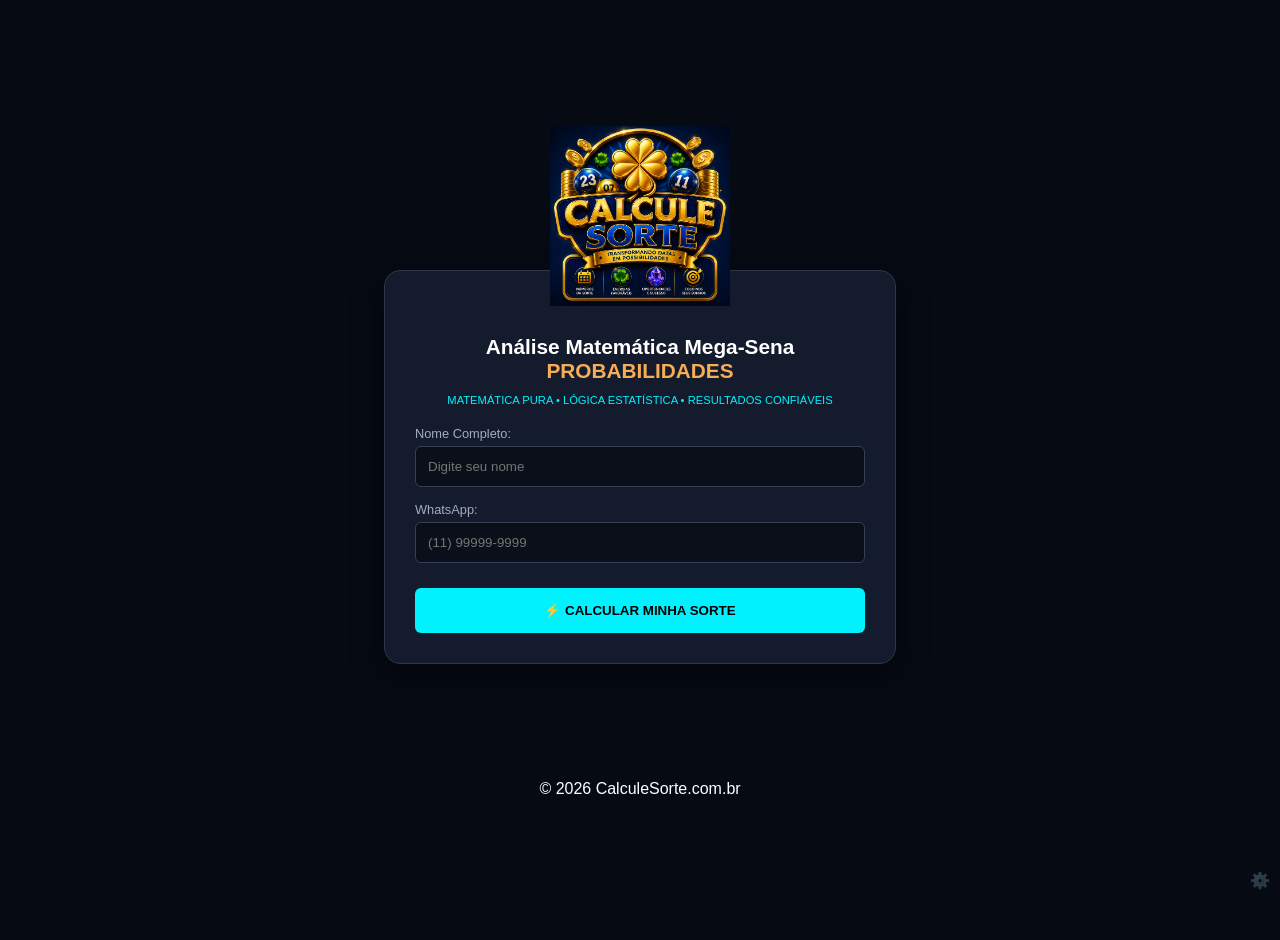
==== index.html @ b02f35f7 "Fix HTML formatting and ensure proper structure" ====
<!DOCTYPE html>
<html lang="pt-BR">
<head>
    <meta charset="UTF-8">
    <meta name="viewport" content="width=device-width, initial-scale=1.0">
    <title>Calcule Sorte - Análise Matemática</title>
    <link rel="stylesheet" href="style.css">
</head>
<body>

    <div class="logo-outer">
        <img src="logo.png" alt="Calcule Sorte" class="logo-highlight">
    </div>

    <div class="main-panel">
        <header class="main-header">
            <h1 class="main-title">Análise Matemática Mega-Sena <span class="highlight">PROBABILIDADES</span></h1>
            <p class="authority-text">Matemática Pura • Lógica Estatística • Resultados Confiáveis</p>
        </header>

        <main>
            <form id="calc-form">
                <div class="input-group">
                    <label for="user-name">Nome Completo:</label>
                    <input type="text" id="user-name" required placeholder="Digite seu nome">
                </div>
                <div class="input-group">
                    <label for="user-phone">WhatsApp:</label>
                    <input type="tel" id="user-phone" required placeholder="(11) 99999-9999">
                </div>
                <button type="submit" class="btn-glow">⚡ CALCULAR MINHA SORTE</button>
            </form>
        </main>
    </div>

    <div class="banner-container footer-banner">
        <a id="banner-link-bottom" href="#" target="_blank">
            <img id="banner-img-bottom" src="" alt="">
        </a>
    </div>

    <footer class="site-footer">
        <p class="footer-copy">© 2026 CalculeSorte.com.br</p>
        <a href="#" id="link-admin-footer" class="admin-stealth-link">⚙️</a>
    </footer>

    <script src="script.js"></script>
</body>
</html>
---- style.css ----
:root {
    --bg-color: #060a13;
    --panel-bg: #141b2d;
    --gold: #f6ad55;
    --blue: #00f2fe;
}

body {
    /* Agora a imagem deve carregar corretamente */
    background-color: var(--bg-color);
    background-image: linear-gradient(rgba(6, 10, 19, 0.8), rgba(6, 10, 19, 0.8)), url('image_cb51ae.jpg');
    background-size: cover;
    background-position: center;
    background-repeat: no-repeat;
    background-attachment: fixed;
    color: white;
    font-family: 'Segoe UI', sans-serif;
    display: flex;
    flex-direction: column;
    align-items: center;
    justify-content: center; /* Centraliza verticalmente */
    min-height: 100vh;
    margin: 0;
    padding: 20px;
}

.logo-outer { margin-bottom: -40px; z-index: 10; text-align: center; }
.logo-highlight { width: 180px; }

.main-panel {
    width: 100%;
    max-width: 450px;
    background: var(--panel-bg);
    padding: 50px 30px 30px 30px;
    border-radius: 16px;
    border: 1px solid #2d3748;
    box-shadow: 0 10px 30px rgba(0,0,0,0.5);
}

.main-title { font-size: 1.3rem; text-align: center; margin-bottom: 5px; color: white; }
.highlight { color: var(--gold); display: block; }
.authority-text { font-size: 0.7rem; color: var(--blue); text-align: center; text-transform: uppercase; margin-bottom: 20px; }

.input-group { margin-bottom: 15px; }
label { display: block; margin-bottom: 5px; font-size: 0.8rem; color: #a0aec0; }
input { width: 100%; background: #0b0f19; border: 1px solid #334155; padding: 12px; border-radius: 6px; color: white; box-sizing: border-box; }
.btn-glow { width: 100%; padding: 15px; border: none; background: var(--blue); color: #000; font-weight: bold; border-radius: 6px; cursor: pointer; margin-top: 10px; }

.footer-banner { margin-top: 20px; width: 100%; max-width: 450px; height: 80px; }
.admin-stealth-link { position: fixed; bottom: 10px; right: 10px; opacity: 0.3; color: white; text-decoration: none; }
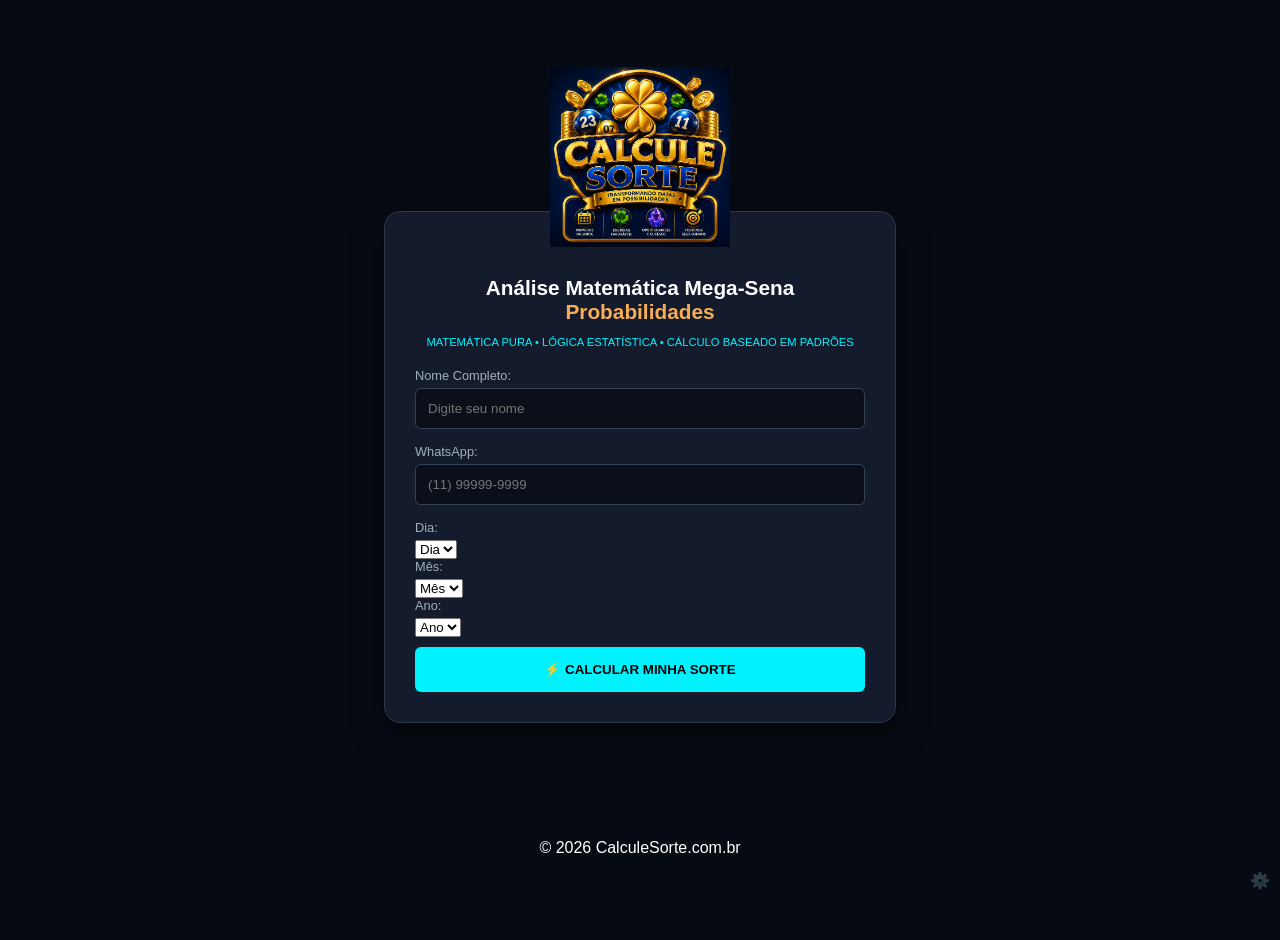
==== commit b9ba32a4: "Update form to include birth date fields Restored and added fields for birth date selection in the f" ====
--- a/index.html
+++ b/index.html
@@ -14,8 +14,8 @@
 
     <div class="main-panel">
         <header class="main-header">
-            <h1 class="main-title">Análise Matemática Mega-Sena <span class="highlight">PROBABILIDADES</span></h1>
-            <p class="authority-text">Matemática Pura • Lógica Estatística • Resultados Confiáveis</p>
+            <h1 class="main-title">Análise Matemática Mega-Sena <span class="highlight">Probabilidades</span></h1>
+            <p class="authority-text">Matemática Pura • Lógica Estatística • Cálculo Baseado em Padrões</p>
         </header>
 
         <main>
@@ -27,6 +27,12 @@
                 <div class="input-group">
                     <label for="user-phone">WhatsApp:</label>
                     <input type="tel" id="user-phone" required placeholder="(11) 99999-9999">
+                </div>
+                <!-- Campos restaurados -->
+                <div class="input-group-row">
+                    <div><label>Dia:</label><select id="birth-day" required><option value="">Dia</option></select></div>
+                    <div><label>Mês:</label><select id="birth-month" required><option value="">Mês</option></select></div>
+                    <div><label>Ano:</label><select id="birth-year" required><option value="">Ano</option></select></div>
                 </div>
                 <button type="submit" class="btn-glow">⚡ CALCULAR MINHA SORTE</button>
             </form>
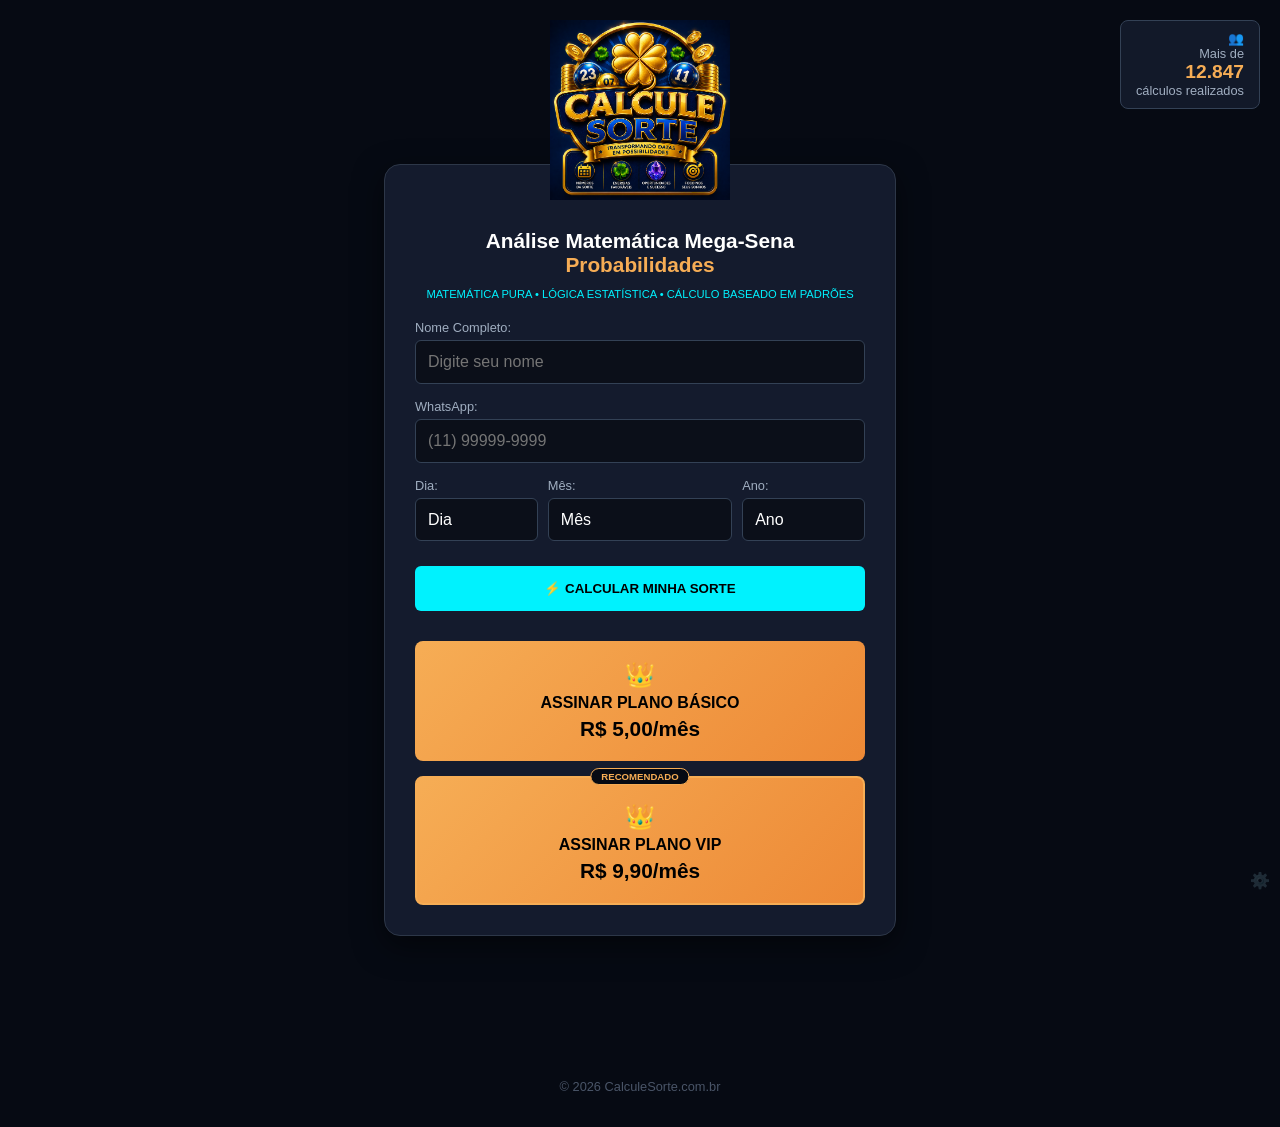
==== commit e0afe42c: "Enhance index.html with social proof and plans Added social proof counter and subscription plans sec" ====
--- a/index.html
+++ b/index.html
@@ -7,6 +7,13 @@
     <link rel="stylesheet" href="style.css">
 </head>
 <body>
+
+    <div class="social-proof-counter">
+        <span class="icon-users">👥</span>
+        <span class="count-text">Mais de</span>
+        <span class="count-number highlight">12.847</span>
+        <span class="count-text">cálculos realizados</span>
+    </div>
 
     <div class="logo-outer">
         <img src="logo.png" alt="Calcule Sorte" class="logo-highlight">
@@ -28,14 +35,26 @@
                     <label for="user-phone">WhatsApp:</label>
                     <input type="tel" id="user-phone" required placeholder="(11) 99999-9999">
                 </div>
-                <!-- Campos restaurados -->
                 <div class="input-group-row">
                     <div><label>Dia:</label><select id="birth-day" required><option value="">Dia</option></select></div>
                     <div><label>Mês:</label><select id="birth-month" required><option value="">Mês</option></select></div>
                     <div><label>Ano:</label><select id="birth-year" required><option value="">Ano</option></select></div>
                 </div>
-                <button type="submit" class="btn-glow">⚡ CALCULAR MINHA SORTE</button>
+                <button type="submit" class="btn-glow-blue">⚡ CALCULAR MINHA SORTE</button>
             </form>
+
+            <div class="plans-container">
+                <a href="#" class="btn-plan-gold">
+                    <span class="icon-crown">👑</span>
+                    <span class="plan-title">ASSINAR PLANO BÁSICO</span>
+                    <span class="plan-price">R$ 5,00/mês</span>
+                </a>
+                <a href="#" class="btn-plan-gold featured">
+                    <span class="icon-crown">👑</span>
+                    <span class="plan-title">ASSINAR PLANO VIP</span>
+                    <span class="plan-price">R$ 9,90/mês</span>
+                </a>
+            </div>
         </main>
     </div>
 
--- a/style.css
+++ b/style.css
@@ -2,28 +2,49 @@
     --bg-color: #060a13;
     --panel-bg: #141b2d;
     --gold: #f6ad55;
+    --gold-gradient: linear-gradient(135deg, #f6ad55 0%, #ed8936 100%);
     --blue: #00f2fe;
+    --text-color: #ffffff;
 }
 
 body {
-    /* Agora a imagem deve carregar corretamente */
     background-color: var(--bg-color);
-    background-image: linear-gradient(rgba(6, 10, 19, 0.8), rgba(6, 10, 19, 0.8)), url('image_cb51ae.jpg');
+    background-image: linear-gradient(rgba(6, 10, 19, 0.9), rgba(6, 10, 19, 0.9)), url('image_cb51ae.jpg');
     background-size: cover;
     background-position: center;
     background-repeat: no-repeat;
     background-attachment: fixed;
-    color: white;
+    color: var(--text-color);
     font-family: 'Segoe UI', sans-serif;
     display: flex;
     flex-direction: column;
     align-items: center;
-    justify-content: center; /* Centraliza verticalmente */
+    justify-content: center;
     min-height: 100vh;
     margin: 0;
     padding: 20px;
+    box-sizing: border-box;
 }
 
+/* Contador de Prova Social (Canto Superior Direito) */
+.social-proof-counter {
+    position: fixed;
+    top: 20px;
+    right: 20px;
+    background: rgba(20, 27, 45, 0.9);
+    border: 1px solid #334155;
+    padding: 10px 15px;
+    border-radius: 8px;
+    display: flex;
+    flex-direction: column;
+    align-items: flex-end;
+    font-size: 0.8rem;
+    color: #a0aec0;
+    z-index: 100;
+}
+.social-proof-counter .count-number { font-size: 1.2rem; font-weight: bold; }
+
+/* Logo "quebrando" a caixa */
 .logo-outer { margin-bottom: -40px; z-index: 10; text-align: center; }
 .logo-highlight { width: 180px; }
 
@@ -37,14 +58,77 @@
     box-shadow: 0 10px 30px rgba(0,0,0,0.5);
 }
 
-.main-title { font-size: 1.3rem; text-align: center; margin-bottom: 5px; color: white; }
-.highlight { color: var(--gold); display: block; }
+.main-title { font-size: 1.3rem; text-align: center; margin-bottom: 5px; }
+.highlight { color: var(--gold); }
 .authority-text { font-size: 0.7rem; color: var(--blue); text-align: center; text-transform: uppercase; margin-bottom: 20px; }
 
+/* Formulário */
 .input-group { margin-bottom: 15px; }
 label { display: block; margin-bottom: 5px; font-size: 0.8rem; color: #a0aec0; }
-input { width: 100%; background: #0b0f19; border: 1px solid #334155; padding: 12px; border-radius: 6px; color: white; box-sizing: border-box; }
-.btn-glow { width: 100%; padding: 15px; border: none; background: var(--blue); color: #000; font-weight: bold; border-radius: 6px; cursor: pointer; margin-top: 10px; }
+input, select { width: 100%; background: #0b0f19; border: 1px solid #334155; padding: 12px; border-radius: 6px; color: white; box-sizing: border-box; font-size: 1rem; }
+select { appearance: none; cursor: pointer; }
 
-.footer-banner { margin-top: 20px; width: 100%; max-width: 450px; height: 80px; }
-.admin-stealth-link { position: fixed; bottom: 10px; right: 10px; opacity: 0.3; color: white; text-decoration: none; }
+/* Grid de Data */
+.input-group-row { display: grid; grid-template-columns: 1fr 1.5fr 1fr; gap: 10px; margin-bottom: 25px; }
+
+/* Botão Calcular */
+.btn-glow-blue { 
+    width: 100%; 
+    padding: 15px; 
+    border: none; 
+    background: var(--blue); 
+    color: #000; 
+    font-weight: bold; 
+    border-radius: 6px; 
+    cursor: pointer; 
+    transition: 0.3s; 
+}
+.btn-glow-blue:hover { box-shadow: 0 0 15px rgba(0, 242, 254, 0.5); transform: translateY(-1px); }
+
+/* Seção de Planos (Botões Gold) */
+.plans-container { display: grid; grid-template-columns: 1fr; gap: 15px; margin-top: 30px; text-align: center; }
+
+.btn-plan-gold {
+    background: var(--gold-gradient);
+    border: none;
+    color: #000;
+    text-decoration: none;
+    padding: 20px;
+    border-radius: 8px;
+    display: flex;
+    flex-direction: column;
+    align-items: center;
+    font-weight: bold;
+    transition: 0.3s;
+}
+.btn-plan-gold:hover { transform: translateY(-2px); box-shadow: 0 0 15px rgba(246, 173, 85, 0.4); }
+
+/* Destaque para o Plano VIP */
+.btn-plan-gold.featured {
+    border: 2px solid var(--gold);
+    position: relative;
+    padding-top: 25px;
+}
+.btn-plan-gold.featured::before {
+    content: "RECOMENDADO";
+    position: absolute;
+    top: -10px;
+    left: 50%;
+    transform: translateX(-50%);
+    background: var(--bg-color);
+    padding: 2px 10px;
+    font-size: 0.6rem;
+    color: var(--gold);
+    border-radius: 10px;
+    border: 1px solid var(--gold);
+}
+
+.plan-title { font-size: 1rem; margin-top: 5px; }
+.plan-price { font-size: 1.3rem; margin-top: 5px; }
+.icon-crown { font-size: 1.5rem; }
+
+/* Rodapé */
+.footer-banner { margin-top: 30px; width: 100%; max-width: 450px; height: 80px; }
+.site-footer { margin-top: 20px; text-align: center; }
+.footer-copy { font-size: 0.8rem; color: #4a5568; }
+.admin-stealth-link { position: fixed; bottom: 10px; right: 10px; opacity: 0.2; color: white; text-decoration: none; font-size: 1rem; }
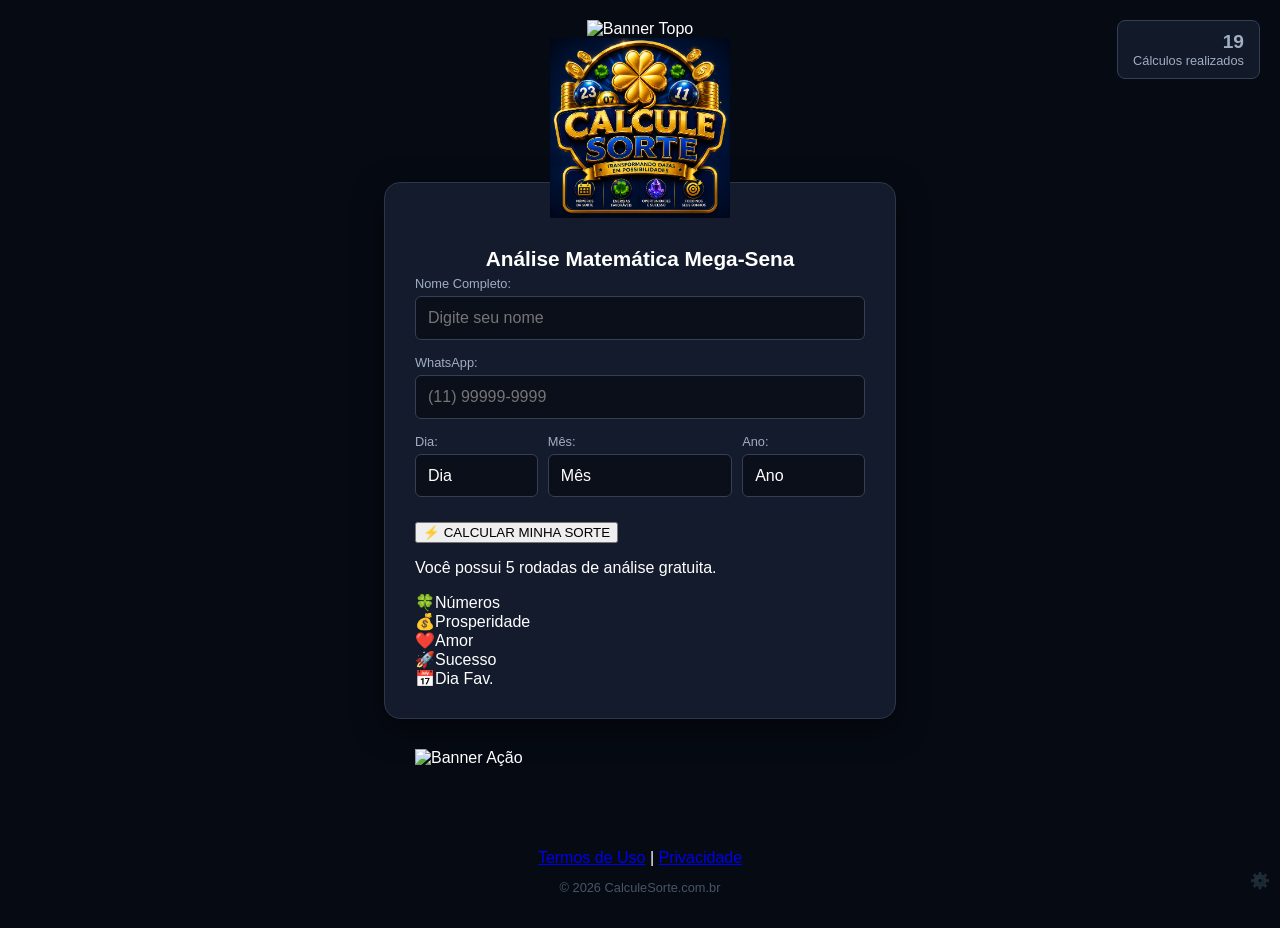
==== commit 423ef83a: "Update index.html with new header and footer elements Added a top banner and updated the social proo" ====
--- a/index.html
+++ b/index.html
@@ -8,31 +8,36 @@
 </head>
 <body>
 
+    <!-- Banner Topo (Marca) -->
+    <header class="top-banner">
+        <img src="banner-topo.jpg" alt="Banner Topo">
+    </header>
+
+    <!-- Contador (Canto Superior Direito) -->
     <div class="social-proof-counter">
-        <span class="icon-users">👥</span>
-        <span class="count-text">Mais de</span>
-        <span class="count-number highlight">12.847</span>
-        <span class="count-text">cálculos realizados</span>
+        <span class="count-number" id="visit-count">19</span>
+        <span class="count-text">Cálculos realizados</span>
     </div>
 
+    <!-- Logo (Com transbordamento) -->
     <div class="logo-outer">
         <img src="logo.png" alt="Calcule Sorte" class="logo-highlight">
     </div>
 
+    <!-- Painel Central -->
     <div class="main-panel">
         <header class="main-header">
-            <h1 class="main-title">Análise Matemática Mega-Sena <span class="highlight">Probabilidades</span></h1>
-            <p class="authority-text">Matemática Pura • Lógica Estatística • Cálculo Baseado em Padrões</p>
+            <h1 class="main-title">Análise Matemática Mega-Sena</h1>
         </header>
 
         <main>
             <form id="calc-form">
                 <div class="input-group">
-                    <label for="user-name">Nome Completo:</label>
+                    <label>Nome Completo:</label>
                     <input type="text" id="user-name" required placeholder="Digite seu nome">
                 </div>
                 <div class="input-group">
-                    <label for="user-phone">WhatsApp:</label>
+                    <label>WhatsApp:</label>
                     <input type="tel" id="user-phone" required placeholder="(11) 99999-9999">
                 </div>
                 <div class="input-group-row">
@@ -40,33 +45,32 @@
                     <div><label>Mês:</label><select id="birth-month" required><option value="">Mês</option></select></div>
                     <div><label>Ano:</label><select id="birth-year" required><option value="">Ano</option></select></div>
                 </div>
-                <button type="submit" class="btn-glow-blue">⚡ CALCULAR MINHA SORTE</button>
+                <button type="submit" class="btn-calculate">⚡ CALCULAR MINHA SORTE</button>
+                <p class="free-notice">Você possui 5 rodadas de análise gratuita.</p>
             </form>
 
-            <div class="plans-container">
-                <a href="#" class="btn-plan-gold">
-                    <span class="icon-crown">👑</span>
-                    <span class="plan-title">ASSINAR PLANO BÁSICO</span>
-                    <span class="plan-price">R$ 5,00/mês</span>
-                </a>
-                <a href="#" class="btn-plan-gold featured">
-                    <span class="icon-crown">👑</span>
-                    <span class="plan-title">ASSINAR PLANO VIP</span>
-                    <span class="plan-price">R$ 9,90/mês</span>
-                </a>
+            <!-- Ícones 0002.png tratados via CSS -->
+            <div class="features-grid">
+                <div class="feature-item"><span class="icon">🍀</span><span>Números</span></div>
+                <div class="feature-item"><span class="icon">💰</span><span>Prosperidade</span></div>
+                <div class="feature-item"><span class="icon">❤️</span><span>Amor</span></div>
+                <div class="feature-item"><span class="icon">🚀</span><span>Sucesso</span></div>
+                <div class="feature-item"><span class="icon">📅</span><span>Dia Fav.</span></div>
             </div>
         </main>
     </div>
 
-    <div class="banner-container footer-banner">
-        <a id="banner-link-bottom" href="#" target="_blank">
-            <img id="banner-img-bottom" src="" alt="">
-        </a>
+    <!-- Banner Rodapé (Ação) -->
+    <div class="footer-banner">
+        <img src="banner-rodape.jpg" alt="Banner Ação">
     </div>
 
     <footer class="site-footer">
+        <div class="footer-links">
+            <a href="#">Termos de Uso</a> | <a href="#">Privacidade</a>
+        </div>
         <p class="footer-copy">© 2026 CalculeSorte.com.br</p>
-        <a href="#" id="link-admin-footer" class="admin-stealth-link">⚙️</a>
+        <a href="admin.html" class="admin-stealth-link">⚙️</a>
     </footer>
 
     <script src="script.js"></script>
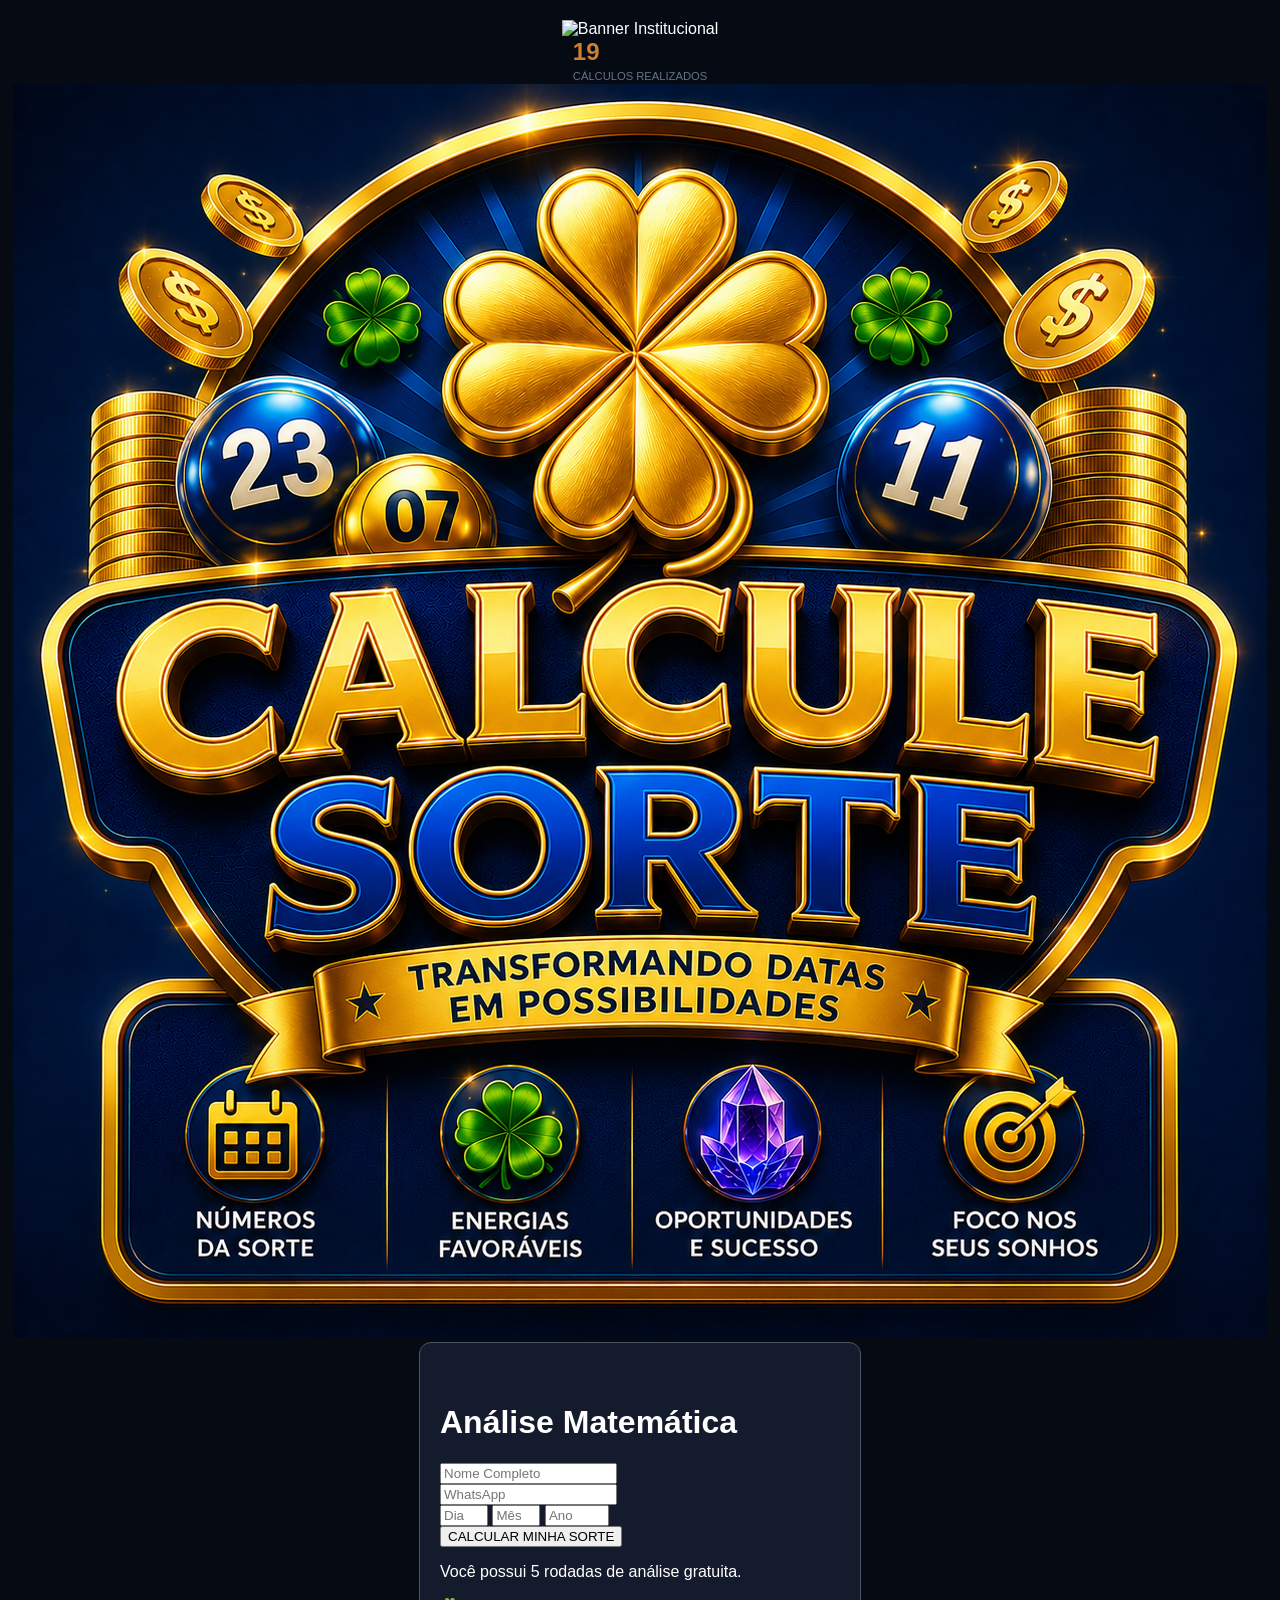
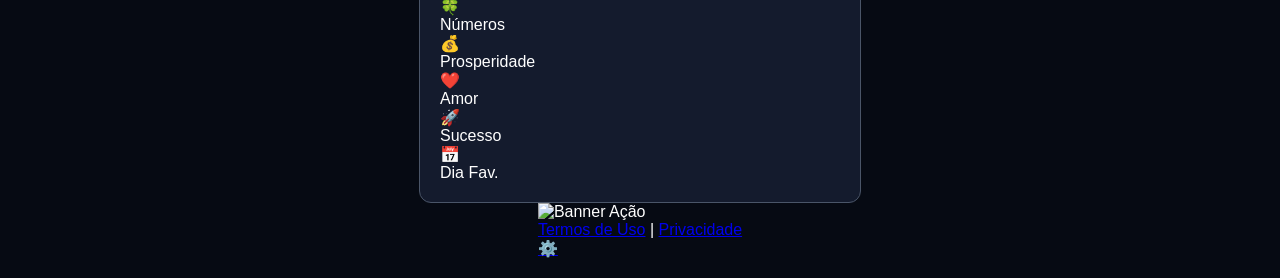
==== commit e49f3487: "Refactor index.html for improved structure and styling Updated HTML structure and class names for co" ====
--- a/index.html
+++ b/index.html
@@ -3,74 +3,51 @@
 <head>
     <meta charset="UTF-8">
     <meta name="viewport" content="width=device-width, initial-scale=1.0">
-    <title>Calcule Sorte - Análise Matemática</title>
+    <title>Calcule Sorte | Análise Matemática</title>
     <link rel="stylesheet" href="style.css">
 </head>
 <body>
 
-    <!-- Banner Topo (Marca) -->
-    <header class="top-banner">
-        <img src="banner-topo.jpg" alt="Banner Topo">
+    <header class="banner-topo">
+        <img src="banner-topo.jpg" alt="Banner Institucional">
     </header>
 
-    <!-- Contador (Canto Superior Direito) -->
-    <div class="social-proof-counter">
-        <span class="count-number" id="visit-count">19</span>
+    <div class="contador-container">
+        <span id="visit-count" class="count-number">19</span>
         <span class="count-text">Cálculos realizados</span>
     </div>
 
-    <!-- Logo (Com transbordamento) -->
-    <div class="logo-outer">
-        <img src="logo.png" alt="Calcule Sorte" class="logo-highlight">
+    <div class="logo-area">
+        <img src="logo.png" alt="Calcule Sorte" class="logo-img">
     </div>
 
-    <!-- Painel Central -->
-    <div class="main-panel">
-        <header class="main-header">
-            <h1 class="main-title">Análise Matemática Mega-Sena</h1>
-        </header>
+    <main class="main-panel">
+        <h1 class="main-title">Análise Matemática</h1>
+        <form id="calc-form">
+            <div class="input-box"><input type="text" id="user-name" placeholder="Nome Completo" required></div>
+            <div class="input-box"><input type="tel" id="user-phone" placeholder="WhatsApp" required></div>
+            <div class="data-row">
+                <input type="number" id="day" placeholder="Dia" min="1" max="31" required>
+                <input type="number" id="month" placeholder="Mês" min="1" max="12" required>
+                <input type="number" id="year" placeholder="Ano" min="1900" max="2026" required>
+            </div>
+            <button type="submit" class="btn-calc">CALCULAR MINHA SORTE</button>
+            <p class="free-text">Você possui 5 rodadas de análise gratuita.</p>
+        </form>
 
-        <main>
-            <form id="calc-form">
-                <div class="input-group">
-                    <label>Nome Completo:</label>
-                    <input type="text" id="user-name" required placeholder="Digite seu nome">
-                </div>
-                <div class="input-group">
-                    <label>WhatsApp:</label>
-                    <input type="tel" id="user-phone" required placeholder="(11) 99999-9999">
-                </div>
-                <div class="input-group-row">
-                    <div><label>Dia:</label><select id="birth-day" required><option value="">Dia</option></select></div>
-                    <div><label>Mês:</label><select id="birth-month" required><option value="">Mês</option></select></div>
-                    <div><label>Ano:</label><select id="birth-year" required><option value="">Ano</option></select></div>
-                </div>
-                <button type="submit" class="btn-calculate">⚡ CALCULAR MINHA SORTE</button>
-                <p class="free-notice">Você possui 5 rodadas de análise gratuita.</p>
-            </form>
+        <div class="icons-grid">
+            <div>🍀<br>Números</div><div>💰<br>Prosperidade</div><div>❤️<br>Amor</div><div>🚀<br>Sucesso</div><div>📅<br>Dia Fav.</div>
+        </div>
+    </main>
 
-            <!-- Ícones 0002.png tratados via CSS -->
-            <div class="features-grid">
-                <div class="feature-item"><span class="icon">🍀</span><span>Números</span></div>
-                <div class="feature-item"><span class="icon">💰</span><span>Prosperidade</span></div>
-                <div class="feature-item"><span class="icon">❤️</span><span>Amor</span></div>
-                <div class="feature-item"><span class="icon">🚀</span><span>Sucesso</span></div>
-                <div class="feature-item"><span class="icon">📅</span><span>Dia Fav.</span></div>
-            </div>
-        </main>
-    </div>
-
-    <!-- Banner Rodapé (Ação) -->
-    <div class="footer-banner">
-        <img src="banner-rodape.jpg" alt="Banner Ação">
-    </div>
-
-    <footer class="site-footer">
+    <footer class="footer-area">
+        <div class="banner-rodape">
+            <img src="banner-rodape.jpg" alt="Banner Ação">
+        </div>
         <div class="footer-links">
             <a href="#">Termos de Uso</a> | <a href="#">Privacidade</a>
         </div>
-        <p class="footer-copy">© 2026 CalculeSorte.com.br</p>
-        <a href="admin.html" class="admin-stealth-link">⚙️</a>
+        <a href="admin.html" class="admin-link">⚙️</a>
     </footer>
 
     <script src="script.js"></script>
--- a/style.css
+++ b/style.css
@@ -1,134 +1,31 @@
 :root {
     --bg-color: #060a13;
-    --panel-bg: #141b2d;
-    --gold: #f6ad55;
-    --gold-gradient: linear-gradient(135deg, #f6ad55 0%, #ed8936 100%);
-    --blue: #00f2fe;
-    --text-color: #ffffff;
+    --mercure: #64748b; /* Cinza-azulado */
+    --bronze: #cd7f32;  /* Bronze quente */
+    --cobre: #b87333;
+    --aco: #4a5568;
+    --white: #ffffff;
 }
 
-body {
-    background-color: var(--bg-color);
-    background-image: linear-gradient(rgba(6, 10, 19, 0.9), rgba(6, 10, 19, 0.9)), url('image_cb51ae.jpg');
-    background-size: cover;
-    background-position: center;
-    background-repeat: no-repeat;
-    background-attachment: fixed;
-    color: var(--text-color);
-    font-family: 'Segoe UI', sans-serif;
-    display: flex;
-    flex-direction: column;
-    align-items: center;
-    justify-content: center;
-    min-height: 100vh;
-    margin: 0;
-    padding: 20px;
-    box-sizing: border-box;
-}
+body { background-color: var(--bg-color); font-family: 'Segoe UI', sans-serif; color: var(--white); margin: 0; padding: 20px; display: flex; flex-direction: column; align-items: center; }
 
-/* Contador de Prova Social (Canto Superior Direito) */
-.social-proof-counter {
-    position: fixed;
-    top: 20px;
-    right: 20px;
-    background: rgba(20, 27, 45, 0.9);
-    border: 1px solid #334155;
-    padding: 10px 15px;
-    border-radius: 8px;
-    display: flex;
-    flex-direction: column;
-    align-items: flex-end;
-    font-size: 0.8rem;
-    color: #a0aec0;
-    z-index: 100;
-}
-.social-proof-counter .count-number { font-size: 1.2rem; font-weight: bold; }
+/* Contador */
+.social-proof-counter { position: fixed; top: 10px; right: 10px; text-align: right; }
+.count-number { color: var(--bronze); font-size: 1.5rem; font-weight: bold; display: block; }
+.count-text { color: var(--mercure); font-size: 0.7rem; text-transform: uppercase; }
 
-/* Logo "quebrando" a caixa */
-.logo-outer { margin-bottom: -40px; z-index: 10; text-align: center; }
-.logo-highlight { width: 180px; }
+/* Logo com transbordamento */
+.logo-outer { margin-bottom: -30px; z-index: 10; }
+.logo-highlight { width: 200px; }
 
-.main-panel {
-    width: 100%;
-    max-width: 450px;
-    background: var(--panel-bg);
-    padding: 50px 30px 30px 30px;
-    border-radius: 16px;
-    border: 1px solid #2d3748;
-    box-shadow: 0 10px 30px rgba(0,0,0,0.5);
-}
+/* Painel e Botão */
+.main-panel { background: #141b2d; width: 100%; max-width: 400px; padding: 40px 20px 20px 20px; border-radius: 12px; border: 1px solid var(--aco); }
+.btn-calculate { width: 100%; padding: 15px; background: var(--cobre); border: none; color: white; font-weight: bold; cursor: pointer; border-radius: 6px; }
+.free-notice { text-align: center; font-size: 0.7rem; color: var(--mercure); margin-top: 10px; }
 
-.main-title { font-size: 1.3rem; text-align: center; margin-bottom: 5px; }
-.highlight { color: var(--gold); }
-.authority-text { font-size: 0.7rem; color: var(--blue); text-align: center; text-transform: uppercase; margin-bottom: 20px; }
+/* Grid de Ícones */
+.features-grid { display: grid; grid-template-columns: repeat(5, 1fr); gap: 5px; margin-top: 20px; text-align: center; font-size: 0.6rem; color: var(--bronze); }
 
-/* Formulário */
-.input-group { margin-bottom: 15px; }
-label { display: block; margin-bottom: 5px; font-size: 0.8rem; color: #a0aec0; }
-input, select { width: 100%; background: #0b0f19; border: 1px solid #334155; padding: 12px; border-radius: 6px; color: white; box-sizing: border-box; font-size: 1rem; }
-select { appearance: none; cursor: pointer; }
-
-/* Grid de Data */
-.input-group-row { display: grid; grid-template-columns: 1fr 1.5fr 1fr; gap: 10px; margin-bottom: 25px; }
-
-/* Botão Calcular */
-.btn-glow-blue { 
-    width: 100%; 
-    padding: 15px; 
-    border: none; 
-    background: var(--blue); 
-    color: #000; 
-    font-weight: bold; 
-    border-radius: 6px; 
-    cursor: pointer; 
-    transition: 0.3s; 
-}
-.btn-glow-blue:hover { box-shadow: 0 0 15px rgba(0, 242, 254, 0.5); transform: translateY(-1px); }
-
-/* Seção de Planos (Botões Gold) */
-.plans-container { display: grid; grid-template-columns: 1fr; gap: 15px; margin-top: 30px; text-align: center; }
-
-.btn-plan-gold {
-    background: var(--gold-gradient);
-    border: none;
-    color: #000;
-    text-decoration: none;
-    padding: 20px;
-    border-radius: 8px;
-    display: flex;
-    flex-direction: column;
-    align-items: center;
-    font-weight: bold;
-    transition: 0.3s;
-}
-.btn-plan-gold:hover { transform: translateY(-2px); box-shadow: 0 0 15px rgba(246, 173, 85, 0.4); }
-
-/* Destaque para o Plano VIP */
-.btn-plan-gold.featured {
-    border: 2px solid var(--gold);
-    position: relative;
-    padding-top: 25px;
-}
-.btn-plan-gold.featured::before {
-    content: "RECOMENDADO";
-    position: absolute;
-    top: -10px;
-    left: 50%;
-    transform: translateX(-50%);
-    background: var(--bg-color);
-    padding: 2px 10px;
-    font-size: 0.6rem;
-    color: var(--gold);
-    border-radius: 10px;
-    border: 1px solid var(--gold);
-}
-
-.plan-title { font-size: 1rem; margin-top: 5px; }
-.plan-price { font-size: 1.3rem; margin-top: 5px; }
-.icon-crown { font-size: 1.5rem; }
-
-/* Rodapé */
-.footer-banner { margin-top: 30px; width: 100%; max-width: 450px; height: 80px; }
-.site-footer { margin-top: 20px; text-align: center; }
-.footer-copy { font-size: 0.8rem; color: #4a5568; }
-.admin-stealth-link { position: fixed; bottom: 10px; right: 10px; opacity: 0.2; color: white; text-decoration: none; font-size: 1rem; }
+/* Banners e Rodapé */
+.top-banner, .footer-banner { width: 100%; max-width: 400px; margin: 10px 0; }
+.admin-stealth-link { position: fixed; bottom: 5px; right: 5px; color: var(--mercure); text-decoration: none; font-size: 0.8rem; }
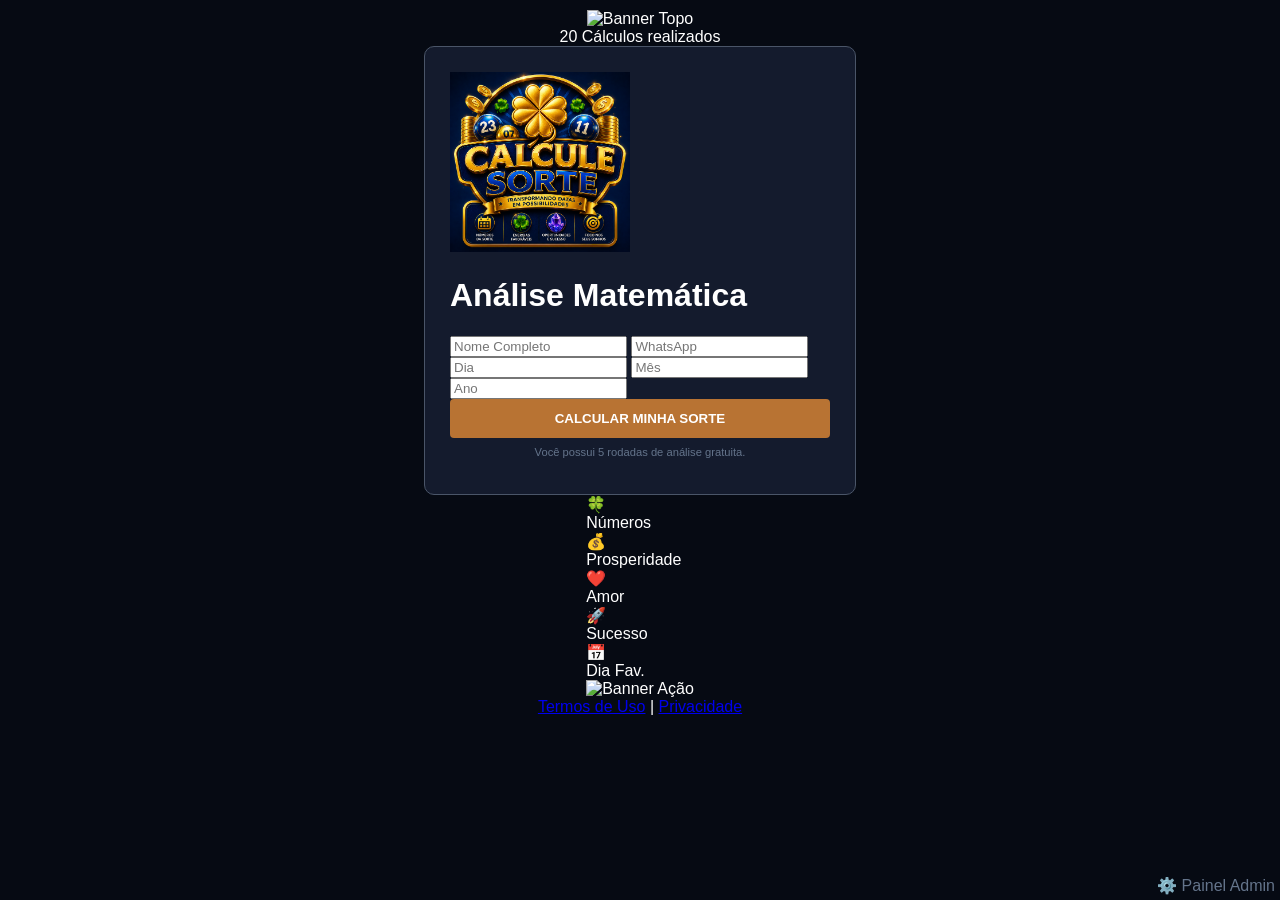
==== commit 43c4a597: "Refactor index.html structure and classes Updated HTML structure and improved element classes for be" ====
--- a/index.html
+++ b/index.html
@@ -8,46 +8,50 @@
 </head>
 <body>
 
+    <!-- Banner Superior -->
     <header class="banner-topo">
-        <img src="banner-topo.jpg" alt="Banner Institucional">
+        <img src="banner-topo.jpg" alt="Banner Topo">
     </header>
 
-    <div class="contador-container">
-        <span id="visit-count" class="count-number">19</span>
-        <span class="count-text">Cálculos realizados</span>
+    <!-- Contador Global -->
+    <div class="contador-global">
+        <span id="visit-count">0</span>
+        <span class="label">Cálculos realizados</span>
     </div>
 
-    <div class="logo-area">
-        <img src="logo.png" alt="Calcule Sorte" class="logo-img">
-    </div>
-
-    <main class="main-panel">
+    <!-- Painel Principal com Logo Inserida -->
+    <div class="main-panel">
+        <div class="logo-box">
+            <img src="logo.png" alt="Calcule Sorte" class="logo-img">
+        </div>
         <h1 class="main-title">Análise Matemática</h1>
+        
         <form id="calc-form">
-            <div class="input-box"><input type="text" id="user-name" placeholder="Nome Completo" required></div>
-            <div class="input-box"><input type="tel" id="user-phone" placeholder="WhatsApp" required></div>
-            <div class="data-row">
-                <input type="number" id="day" placeholder="Dia" min="1" max="31" required>
-                <input type="number" id="month" placeholder="Mês" min="1" max="12" required>
-                <input type="number" id="year" placeholder="Ano" min="1900" max="2026" required>
+            <input type="text" id="user-name" placeholder="Nome Completo" required>
+            <input type="tel" id="user-phone" placeholder="WhatsApp" required>
+            <div class="data-group">
+                <input type="number" id="day" placeholder="Dia" required>
+                <input type="number" id="month" placeholder="Mês" required>
+                <input type="number" id="year" placeholder="Ano" required>
             </div>
             <button type="submit" class="btn-calc">CALCULAR MINHA SORTE</button>
             <p class="free-text">Você possui 5 rodadas de análise gratuita.</p>
         </form>
+    </div>
 
-        <div class="icons-grid">
+    <!-- Área de Ícones e Banner de Ação (Acompanham a página) -->
+    <div class="footer-section">
+        <div class="icons-row">
             <div>🍀<br>Números</div><div>💰<br>Prosperidade</div><div>❤️<br>Amor</div><div>🚀<br>Sucesso</div><div>📅<br>Dia Fav.</div>
         </div>
-    </main>
-
-    <footer class="footer-area">
         <div class="banner-rodape">
             <img src="banner-rodape.jpg" alt="Banner Ação">
         </div>
-        <div class="footer-links">
-            <a href="#">Termos de Uso</a> | <a href="#">Privacidade</a>
-        </div>
-        <a href="admin.html" class="admin-link">⚙️</a>
+    </div>
+
+    <footer class="site-footer">
+        <a href="termos.html">Termos de Uso</a> | <a href="privacidade.html">Privacidade</a>
+        <br><a href="admin.html" class="admin-link">⚙️ Painel Admin</a>
     </footer>
 
     <script src="script.js"></script>
--- a/style.css
+++ b/style.css
@@ -1,31 +1,26 @@
 :root {
-    --bg-color: #060a13;
-    --mercure: #64748b; /* Cinza-azulado */
-    --bronze: #cd7f32;  /* Bronze quente */
+    --bg-dark: #060a13;
+    --mercurio: #64748b;
+    --bronze: #cd7f32;
     --cobre: #b87333;
     --aco: #4a5568;
-    --white: #ffffff;
 }
 
-body { background-color: var(--bg-color); font-family: 'Segoe UI', sans-serif; color: var(--white); margin: 0; padding: 20px; display: flex; flex-direction: column; align-items: center; }
+body { background: var(--bg-dark); color: #fff; font-family: sans-serif; display: flex; flex-direction: column; align-items: center; margin: 0; padding: 10px; }
 
-/* Contador */
-.social-proof-counter { position: fixed; top: 10px; right: 10px; text-align: right; }
-.count-number { color: var(--bronze); font-size: 1.5rem; font-weight: bold; display: block; }
-.count-text { color: var(--mercure); font-size: 0.7rem; text-transform: uppercase; }
+.contador-container { position: fixed; top: 10px; right: 15px; text-align: right; }
+.count-number { color: var(--bronze); font-size: 1.4rem; font-weight: bold; display: block; }
+.count-text { color: var(--mercurio); font-size: 0.6rem; text-transform: uppercase; }
 
-/* Logo com transbordamento */
-.logo-outer { margin-bottom: -30px; z-index: 10; }
-.logo-highlight { width: 200px; }
+.logo-area { margin: -20px 0 10px 0; z-index: 10; }
+.logo-img { width: 180px; }
 
-/* Painel e Botão */
-.main-panel { background: #141b2d; width: 100%; max-width: 400px; padding: 40px 20px 20px 20px; border-radius: 12px; border: 1px solid var(--aco); }
-.btn-calculate { width: 100%; padding: 15px; background: var(--cobre); border: none; color: white; font-weight: bold; cursor: pointer; border-radius: 6px; }
-.free-notice { text-align: center; font-size: 0.7rem; color: var(--mercure); margin-top: 10px; }
+.main-panel { background: #141b2d; width: 100%; max-width: 380px; padding: 25px; border-radius: 10px; border: 1px solid var(--aco); }
+.input-box input, .data-row input { width: 100%; padding: 10px; margin-bottom: 10px; background: #0b0f19; border: 1px solid var(--aco); color: #fff; border-radius: 4px; box-sizing: border-box; }
+.data-row { display: grid; grid-template-columns: 1fr 1fr 1fr; gap: 5px; }
 
-/* Grid de Ícones */
-.features-grid { display: grid; grid-template-columns: repeat(5, 1fr); gap: 5px; margin-top: 20px; text-align: center; font-size: 0.6rem; color: var(--bronze); }
+.btn-calc { width: 100%; padding: 12px; background: var(--cobre); border: none; color: #fff; font-weight: bold; cursor: pointer; border-radius: 4px; }
+.free-text { font-size: 0.7rem; color: var(--mercurio); text-align: center; margin-top: 8px; }
 
-/* Banners e Rodapé */
-.top-banner, .footer-banner { width: 100%; max-width: 400px; margin: 10px 0; }
-.admin-stealth-link { position: fixed; bottom: 5px; right: 5px; color: var(--mercure); text-decoration: none; font-size: 0.8rem; }
+.icons-grid { display: grid; grid-template-columns: repeat(5, 1fr); font-size: 0.55rem; color: var(--bronze); margin-top: 15px; text-align: center; }
+.admin-link { position: fixed; bottom: 5px; right: 5px; color: var(--mercurio); text-decoration: none; }
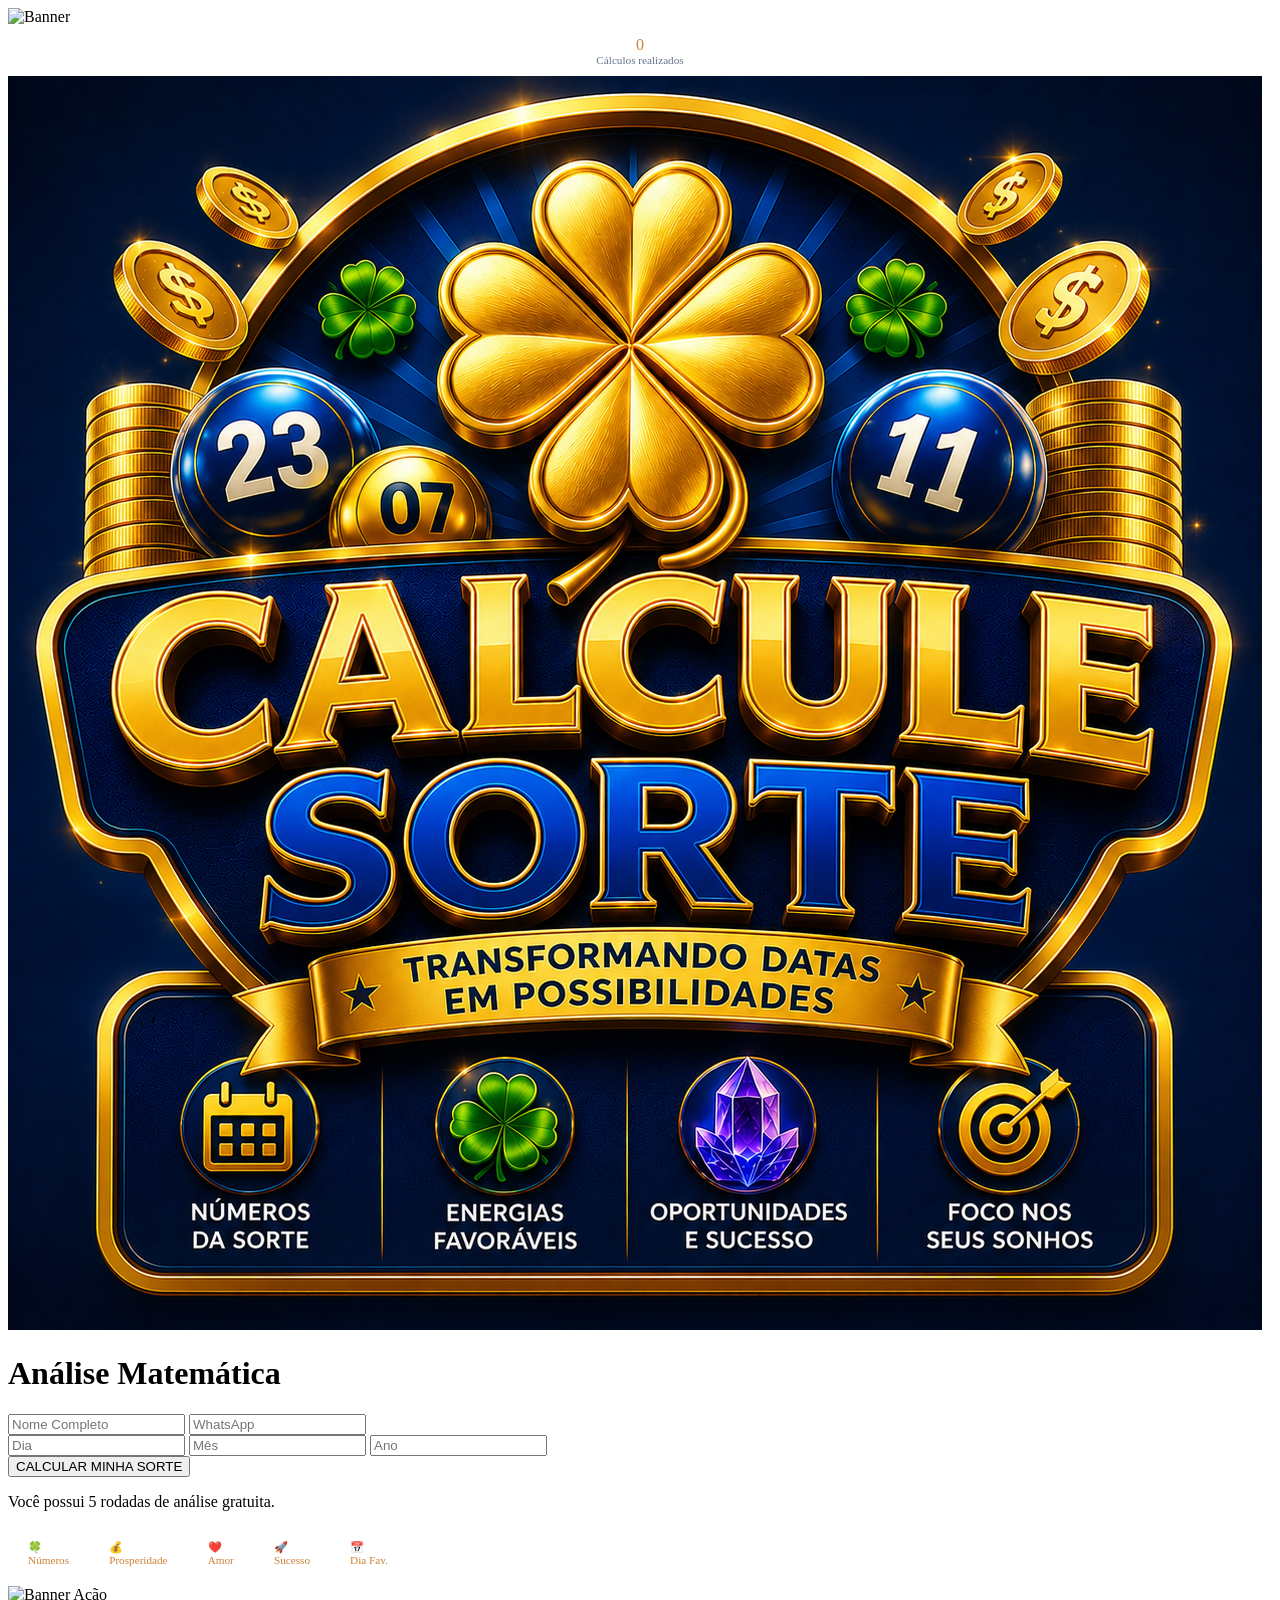
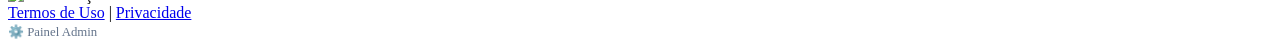
==== commit 82e68cb4: "Refactor index.html for better structure and readability Updated HTML structure and improved formatt" ====
--- a/index.html
+++ b/index.html
@@ -7,25 +7,16 @@
     <link rel="stylesheet" href="style.css">
 </head>
 <body>
-
-    <!-- Banner Superior -->
-    <header class="banner-topo">
-        <img src="banner-topo.jpg" alt="Banner Topo">
-    </header>
-
-    <!-- Contador Global -->
+    <header class="banner-topo"><img src="banner-topo.jpg" alt="Banner"></header>
+    
     <div class="contador-global">
         <span id="visit-count">0</span>
         <span class="label">Cálculos realizados</span>
     </div>
 
-    <!-- Painel Principal com Logo Inserida -->
-    <div class="main-panel">
-        <div class="logo-box">
-            <img src="logo.png" alt="Calcule Sorte" class="logo-img">
-        </div>
+    <div class="main-container">
+        <div class="logo-box"><img src="logo.png" alt="Logo"></div>
         <h1 class="main-title">Análise Matemática</h1>
-        
         <form id="calc-form">
             <input type="text" id="user-name" placeholder="Nome Completo" required>
             <input type="tel" id="user-phone" placeholder="WhatsApp" required>
@@ -39,21 +30,15 @@
         </form>
     </div>
 
-    <!-- Área de Ícones e Banner de Ação (Acompanham a página) -->
     <div class="footer-section">
         <div class="icons-row">
             <div>🍀<br>Números</div><div>💰<br>Prosperidade</div><div>❤️<br>Amor</div><div>🚀<br>Sucesso</div><div>📅<br>Dia Fav.</div>
         </div>
-        <div class="banner-rodape">
-            <img src="banner-rodape.jpg" alt="Banner Ação">
-        </div>
+        <div class="banner-rodape"><img src="banner-rodape.jpg" alt="Banner Ação"></div>
+        <footer class="site-footer">
+            <a href="termos.html">Termos de Uso</a> | <a href="privacidade.html">Privacidade</a>
+            <br><a href="admin.html" class="admin-link">⚙️ Painel Admin</a>
+        </footer>
     </div>
-
-    <footer class="site-footer">
-        <a href="termos.html">Termos de Uso</a> | <a href="privacidade.html">Privacidade</a>
-        <br><a href="admin.html" class="admin-link">⚙️ Painel Admin</a>
-    </footer>
-
-    <script src="script.js"></script>
 </body>
 </html>
--- a/style.css
+++ b/style.css
@@ -1,26 +1,14 @@
-:root {
-    --bg-dark: #060a13;
-    --mercurio: #64748b;
-    --bronze: #cd7f32;
-    --cobre: #b87333;
-    --aco: #4a5568;
-}
+/* Ajustes de Metal */
+:root { --bronze: #cd7f32; --mercurio: #64748b; --aco: #4a5568; }
 
-body { background: var(--bg-dark); color: #fff; font-family: sans-serif; display: flex; flex-direction: column; align-items: center; margin: 0; padding: 10px; }
+.logo-box { margin-bottom: 15px; }
+.logo-img { width: 150px; } /* Tamanho original restaurado */
 
-.contador-container { position: fixed; top: 10px; right: 15px; text-align: right; }
-.count-number { color: var(--bronze); font-size: 1.4rem; font-weight: bold; display: block; }
-.count-text { color: var(--mercurio); font-size: 0.6rem; text-transform: uppercase; }
+.contador-global { color: var(--bronze); text-align: center; margin: 10px 0; }
+.contador-global .label { color: var(--mercurio); font-size: 0.7rem; display: block; }
 
-.logo-area { margin: -20px 0 10px 0; z-index: 10; }
-.logo-img { width: 180px; }
+.footer-section { margin-top: 30px; width: 100%; max-width: 400px; }
+.icons-row { display: flex; justify-content: space-around; font-size: 0.7rem; color: var(--bronze); margin-bottom: 20px; }
+.banner-rodape { width: 100%; }
 
-.main-panel { background: #141b2d; width: 100%; max-width: 380px; padding: 25px; border-radius: 10px; border: 1px solid var(--aco); }
-.input-box input, .data-row input { width: 100%; padding: 10px; margin-bottom: 10px; background: #0b0f19; border: 1px solid var(--aco); color: #fff; border-radius: 4px; box-sizing: border-box; }
-.data-row { display: grid; grid-template-columns: 1fr 1fr 1fr; gap: 5px; }
-
-.btn-calc { width: 100%; padding: 12px; background: var(--cobre); border: none; color: #fff; font-weight: bold; cursor: pointer; border-radius: 4px; }
-.free-text { font-size: 0.7rem; color: var(--mercurio); text-align: center; margin-top: 8px; }
-
-.icons-grid { display: grid; grid-template-columns: repeat(5, 1fr); font-size: 0.55rem; color: var(--bronze); margin-top: 15px; text-align: center; }
-.admin-link { position: fixed; bottom: 5px; right: 5px; color: var(--mercurio); text-decoration: none; }
+.admin-link { color: var(--mercurio); font-size: 0.8rem; text-decoration: none; }
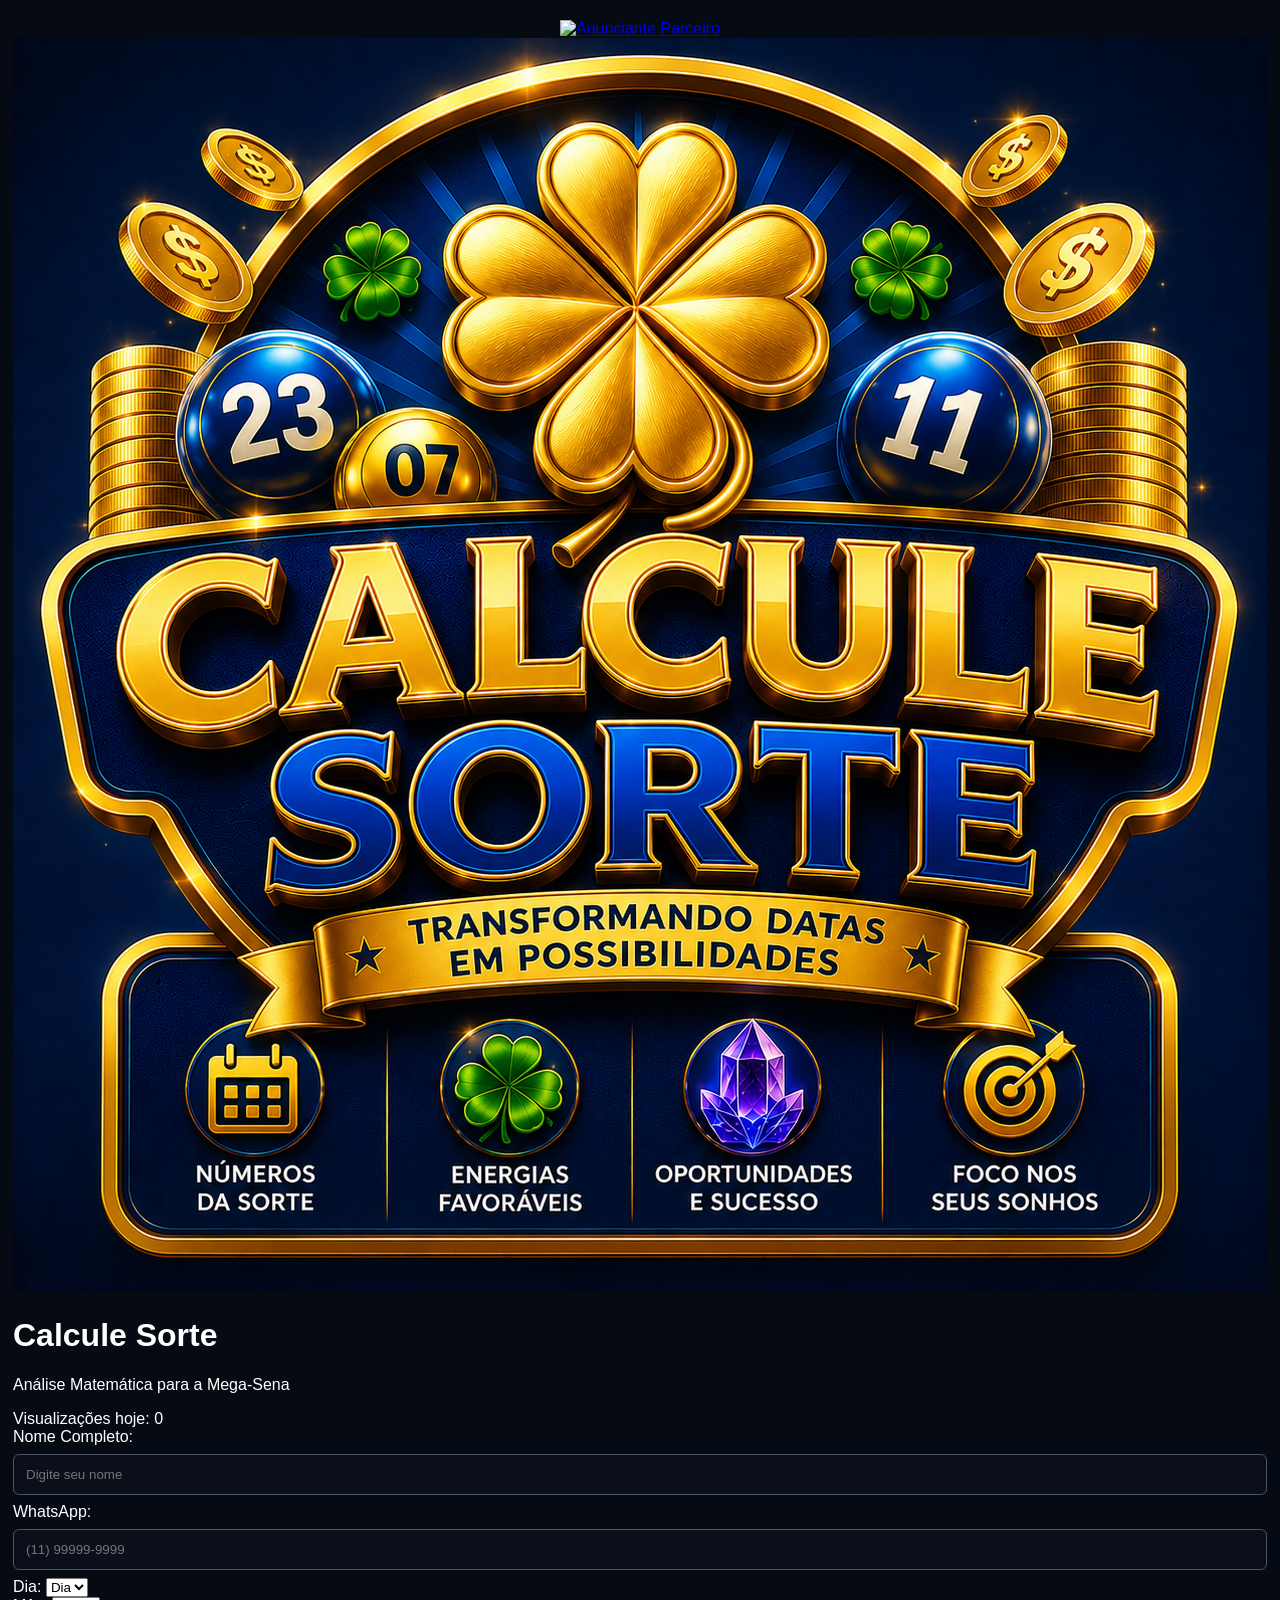
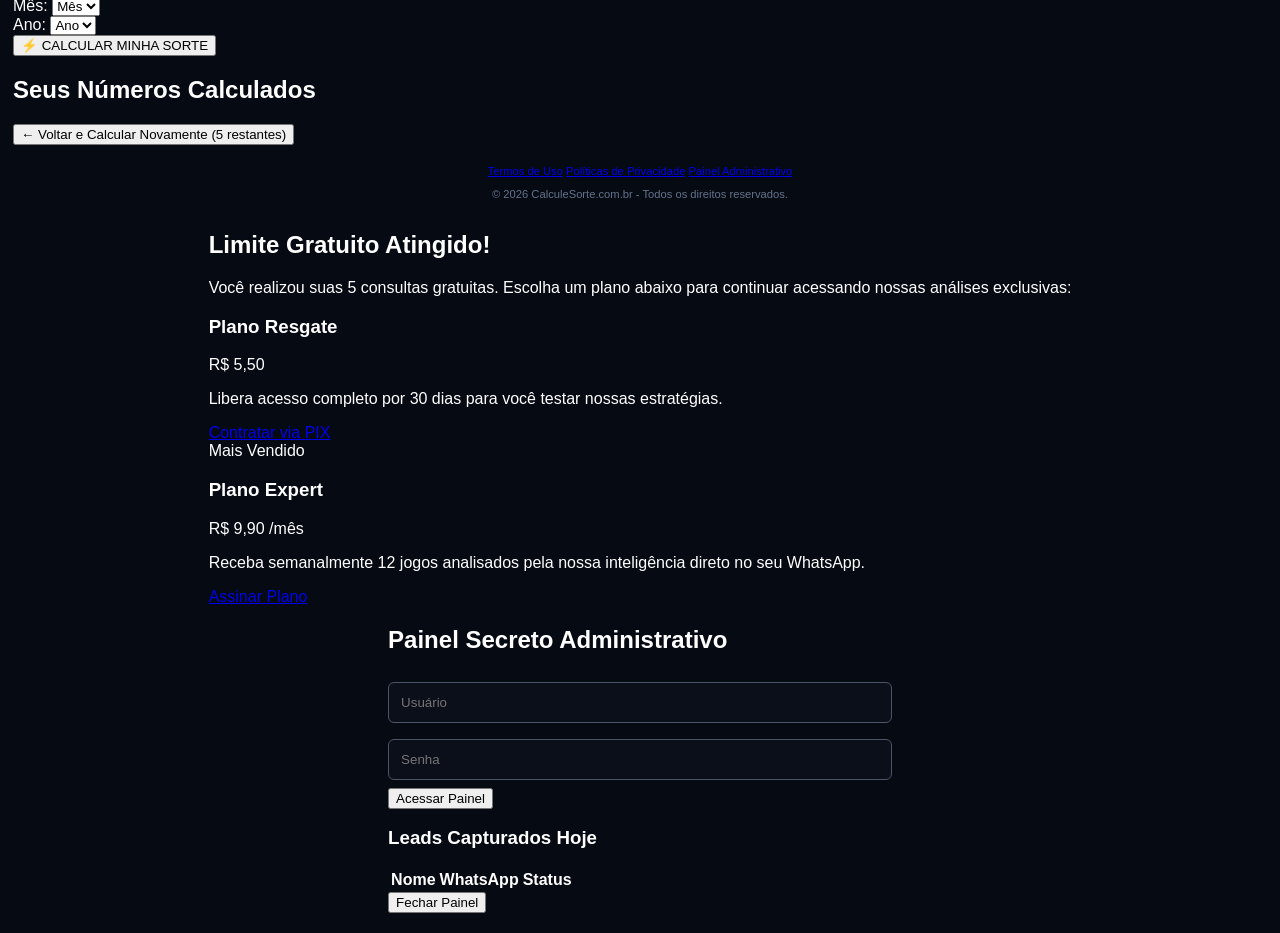
==== commit aee08446: "Revamp index.html for Calcule Sorte application Updated the HTML structure and content for the Calcu" ====
--- a/index.html
+++ b/index.html
@@ -3,42 +3,139 @@
 <head>
     <meta charset="UTF-8">
     <meta name="viewport" content="width=device-width, initial-scale=1.0">
-    <title>Calcule Sorte | Análise Matemática</title>
+    <title>Calcule Sorte - Mega-Sena Inteligente</title>
     <link rel="stylesheet" href="style.css">
 </head>
 <body>
-    <header class="banner-topo"><img src="banner-topo.jpg" alt="Banner"></header>
-    
-    <div class="contador-global">
-        <span id="visit-count">0</span>
-        <span class="label">Cálculos realizados</span>
+
+    <!-- Banners Rotativos de Anunciantes -->
+    <div class="banner-container">
+        <a id="banner-link" href="#" target="_blank">
+            <img id="banner-img" src="" alt="Anunciante Parceiro">
+        </a>
     </div>
 
-    <div class="main-container">
-        <div class="logo-box"><img src="logo.png" alt="Logo"></div>
-        <h1 class="main-title">Análise Matemática</h1>
-        <form id="calc-form">
-            <input type="text" id="user-name" placeholder="Nome Completo" required>
-            <input type="tel" id="user-phone" placeholder="WhatsApp" required>
-            <div class="data-group">
-                <input type="number" id="day" placeholder="Dia" required>
-                <input type="number" id="month" placeholder="Mês" required>
-                <input type="number" id="year" placeholder="Ano" required>
+    <!-- Painel Principal Premium -->
+    <div class="main-panel">
+        
+        <header class="main-header">
+            <div class="logo-wrapper">
+                <img src="logo.png" alt="Calcule Sorte" class="site-logo" onerror="this.style.display='none';">
             </div>
-            <button type="submit" class="btn-calc">CALCULAR MINHA SORTE</button>
-            <p class="free-text">Você possui 5 rodadas de análise gratuita.</p>
-        </form>
+            <h1>Calcule Sorte</h1>
+            <p>Análise Matemática para a Mega-Sena</p>
+            <div class="visitor-counter">Visualizações hoje: <span id="counter-val">0</span></div>
+        </header>
+
+        <main>
+            <!-- SEÇÃO 1: Formulário de Captação de Lead -->
+            <section id="form-section">
+                <form id="calc-form">
+                    <div class="input-group">
+                        <label for="user-name">Nome Completo:</label>
+                        <input type="text" id="user-name" required placeholder="Digite seu nome">
+                    </div>
+                    <div class="input-group">
+                        <label for="user-phone">WhatsApp:</label>
+                        <input type="tel" id="user-phone" required placeholder="(11) 99999-9999">
+                    </div>
+                    
+                    <div class="input-group-row">
+                        <div>
+                            <label for="birth-day">Dia:</label>
+                            <select id="birth-day" required>
+                                <option value="" disabled selected>Dia</option>
+                            </select>
+                        </div>
+                        <div>
+                            <label for="birth-month">Mês:</label>
+                            <select id="birth-month" required>
+                                <option value="" disabled selected>Mês</option>
+                            </select>
+                        </div>
+                        <div>
+                            <label for="birth-year">Ano:</label>
+                            <select id="birth-year" required>
+                                <option value="" disabled selected>Ano</option>
+                            </select>
+                        </div>
+                    </div>
+                    
+                    <button type="submit" class="btn-glow">⚡ CALCULAR MINHA SORTE</button>
+                </form>
+            </section>
+
+            <!-- SEÇÃO 2: Área de Resultados -->
+            <section id="result-section" class="hidden">
+                <h2>Seus Números Calculados</h2>
+                <div id="numbers-display" class="numbers-grid"></div>
+                <button id="btn-retry" class="btn-secondary">← Voltar e Calcular Novamente (<span id="attempts-left">5</span> restantes)</button>
+            </section>
+        </main>
     </div>
 
-    <div class="footer-section">
-        <div class="icons-row">
-            <div>🍀<br>Números</div><div>💰<br>Prosperidade</div><div>❤️<br>Amor</div><div>🚀<br>Sucesso</div><div>📅<br>Dia Fav.</div>
+    <!-- Rodapé Profissional com Links Institucionais -->
+    <footer class="site-footer">
+        <div class="footer-links">
+            <a href="termos.html" target="_blank">Termos de Uso</a>
+            <a href="privacidade.html" target="_blank">Políticas de Privacidade</a>
+            <a href="#" id="link-admin-footer">Painel Administrativo</a>
         </div>
-        <div class="banner-rodape"><img src="banner-rodape.jpg" alt="Banner Ação"></div>
-        <footer class="site-footer">
-            <a href="termos.html">Termos de Uso</a> | <a href="privacidade.html">Privacidade</a>
-            <br><a href="admin.html" class="admin-link">⚙️ Painel Admin</a>
-        </footer>
+        <p class="footer-copy">© 2026 CalculeSorte.com.br - Todos os direitos reservados.</p>
+    </footer>
+
+    <div id="paywall-modal" class="modal hidden">
+    <div class="modal-content">
+        <h2 style="color: var(--primary-glow);">Limite Gratuito Atingido!</h2>
+        <p>Você realizou suas 5 consultas gratuitas. Escolha um plano abaixo para continuar acessando nossas análises exclusivas:</p>
+        
+        <div class="plans-container">
+            <div class="plan-card">
+                <h3>Plano Resgate</h3>
+                <p class="price">R$ 5,50</p>
+                <p class="description">Libera acesso completo por 30 dias para você testar nossas estratégias.</p>
+                <a href="https://mpago.la/2toCAj8" target="_blank" class="btn-plan">Contratar via PIX</a>
+            </div>
+
+            <div class="plan-card featured">
+                <div class="badge">Mais Vendido</div>
+                <h3>Plano Expert</h3>
+                <p class="price">R$ 9,90 <span class="period">/mês</span></p>
+                <p class="description">Receba semanalmente 12 jogos analisados pela nossa inteligência direto no seu WhatsApp.</p>
+                <a href="https://www.mercadopago.com.br/subscriptions/checkout?preapproval_plan_id=3b42a58034d1454480a05cac8f31d967" target="_blank" class="btn-plan">Assinar Plano</a>
+            </div>
+        </div>
     </div>
+</div>
+
+    <!-- Painel Administrativo -->
+    <div id="admin-modal" class="modal hidden">
+        <div class="modal-content admin-box">
+            <h2>Painel Secreto Administrativo</h2>
+            <div id="admin-auth">
+                <input type="text" id="admin-user" placeholder="Usuário">
+                <input type="password" id="admin-pass" placeholder="Senha">
+                <button id="btn-login" class="btn-glow">Acessar Painel</button>
+            </div>
+            <div id="admin-data" class="hidden">
+                <h3>Leads Capturados Hoje</h3>
+                <div class="table-wrapper">
+                    <table id="leads-table">
+                        <thead>
+                            <tr>
+                                <th>Nome</th>
+                                <th>WhatsApp</th>
+                                <th>Status</th>
+                            </tr>
+                        </thead>
+                        <tbody></tbody>
+                    </table>
+                </div>
+                <button id="btn-close-admin" class="btn-secondary">Fechar Painel</button>
+            </div>
+        </div>
+    </div>
+
+    <script src="script.js"></script>
 </body>
 </html>
--- a/style.css
+++ b/style.css
@@ -1,14 +1,43 @@
-/* Ajustes de Metal */
-:root { --bronze: #cd7f32; --mercurio: #64748b; --aco: #4a5568; }
+:root { --bg: #060a13; --mercurio: #64748b; --bronze: #cd7f32; --cobre: #b87333; --aco: #4a5568; }
+body { background: var(--bg); color: #fff; font-family: 'Segoe UI', sans-serif; display: flex; flex-direction: column; align-items: center; padding: 20px; margin: 0; }
+.banner-topo, .banner-rodape { width: 100%; max-width: 400px; margin: 10px 0; }
+.main-container { background: #141b2d; width: 100%; max-width: 400px; padding: 30px; border-radius: 12px; border: 1px solid var(--aco); box-shadow: 0 4px 15px rgba(0,0,0,0.5); }
+.logo-box { text-align: center; margin-bottom: 20px; }
+.logo-box img { width: 150px; }
+input { width: 100%; padding: 12px; margin: 8px 0; background: #0b0f19; border: 1px solid var(--aco); color: white; border-radius: 6px; box-sizing: border-box; }
+.data-group { display: grid; grid-template-columns: 1fr 1fr 1fr; gap: 10px; }
+.btn-calc { width: 100%; padding: 15px; background: var(--cobre); border: none; color: white; font-weight: bold; cursor: pointer; border-radius: 6px; margin-top: 10px; }
+.contador-global { color: var(--bronze); text-align: center; font-size: 1.2rem; margin: 10px 0; }
+.label { color: var(--mercurio); font-size: 0.7rem; display: block; text-transform: uppercase; }
+.icons-row { display: flex; justify-content: space-around; font-size: 0.7rem; color: var(--bronze); margin: 20px 0; }
+.site-footer { text-align: center; font-size: 0.7rem; color: var(--mercurio); margin-top: 20px; }
+/* Correção da Logo e Container */
+.logo-box img { 
+    max-width: 100%; 
+    height: auto; 
+    display: block; 
+    margin: 0 auto; 
+}
 
-.logo-box { margin-bottom: 15px; }
-.logo-img { width: 150px; } /* Tamanho original restaurado */
+.banner-topo img, .banner-rodape img { 
+    width: 100%; 
+    max-width: 400px; 
+    display: block; 
+    margin: 0 auto; 
+}
 
-.contador-global { color: var(--bronze); text-align: center; margin: 10px 0; }
-.contador-global .label { color: var(--mercurio); font-size: 0.7rem; display: block; }
+/* Alinhamento da Pilha */
+body { 
+    display: flex; 
+    flex-direction: column; 
+    align-items: center; 
+    justify-content: flex-start; 
+    min-height: 100vh; 
+}
 
-.footer-section { margin-top: 30px; width: 100%; max-width: 400px; }
-.icons-row { display: flex; justify-content: space-around; font-size: 0.7rem; color: var(--bronze); margin-bottom: 20px; }
-.banner-rodape { width: 100%; }
-
-.admin-link { color: var(--mercurio); font-size: 0.8rem; text-decoration: none; }
+/* Melhoria no Formulário */
+.main-container { 
+    width: 90%; 
+    max-width: 400px; 
+    margin-top: 20px; 
+}
